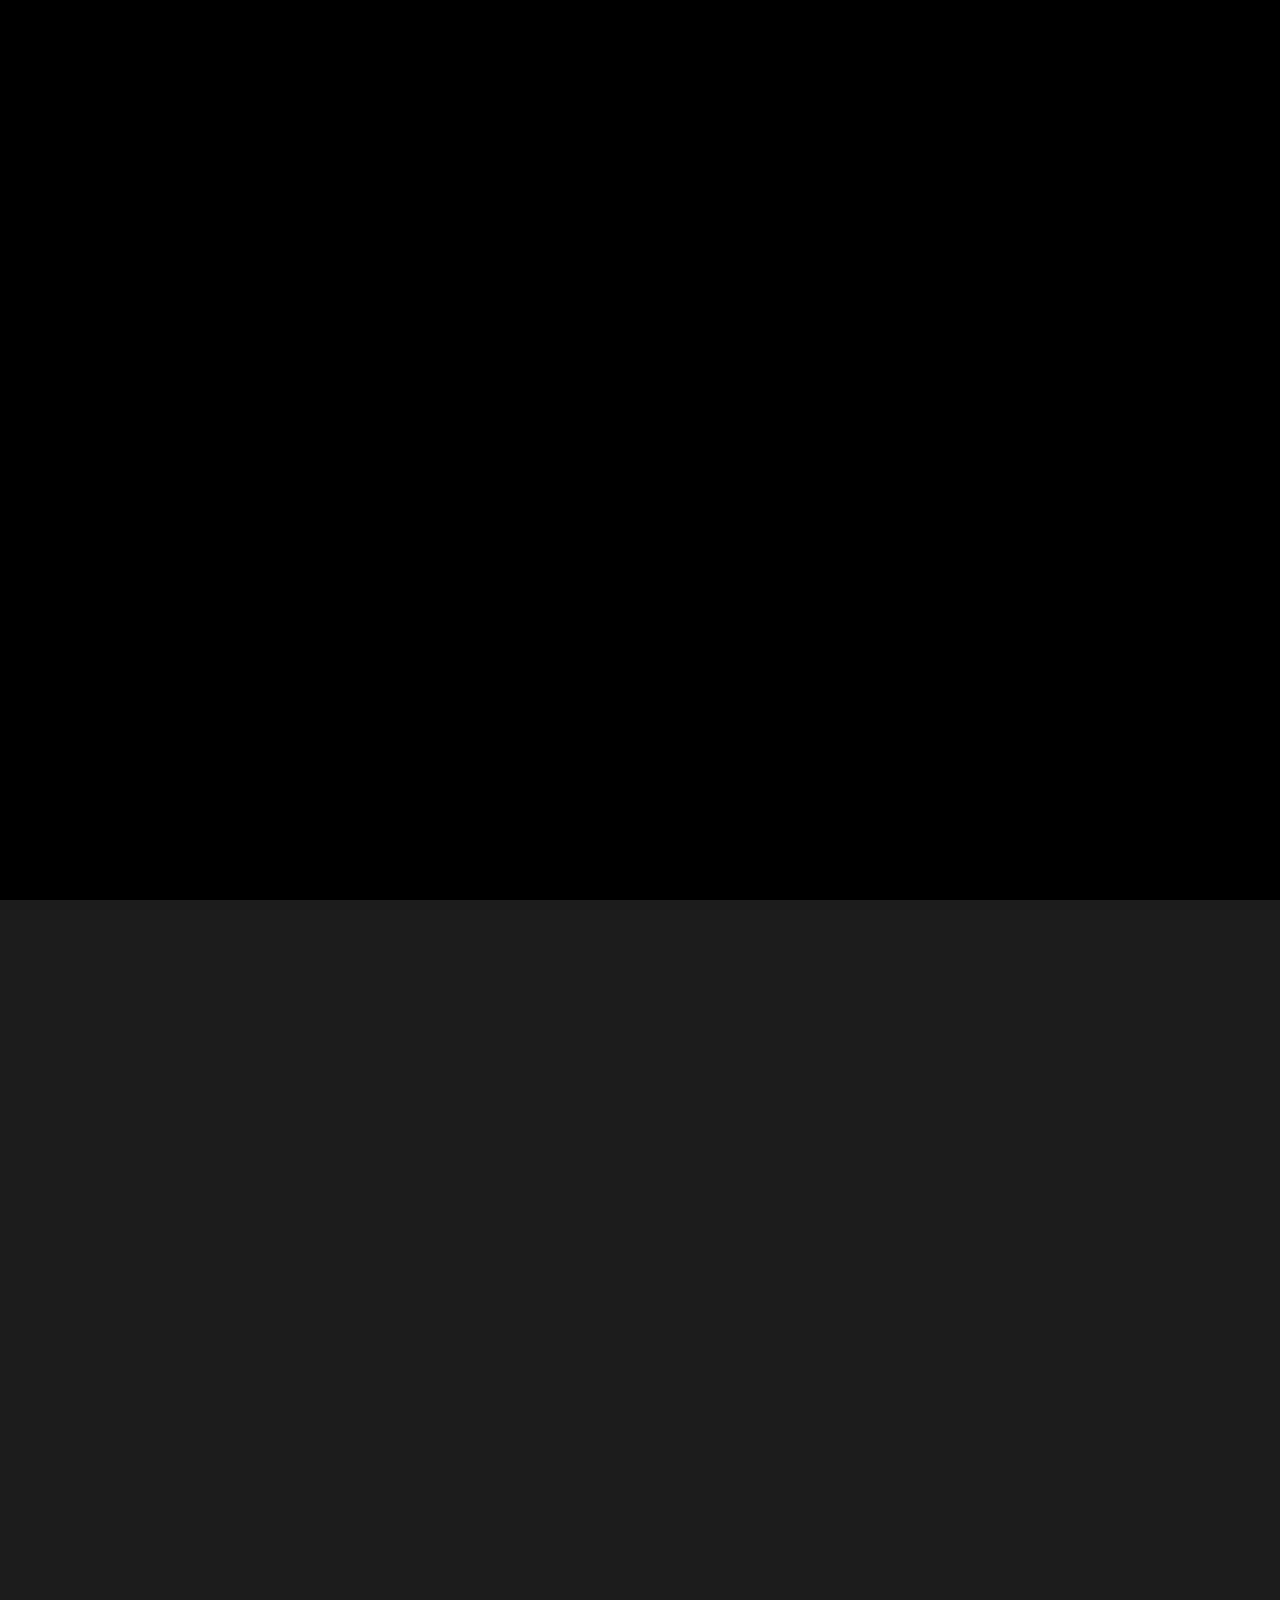
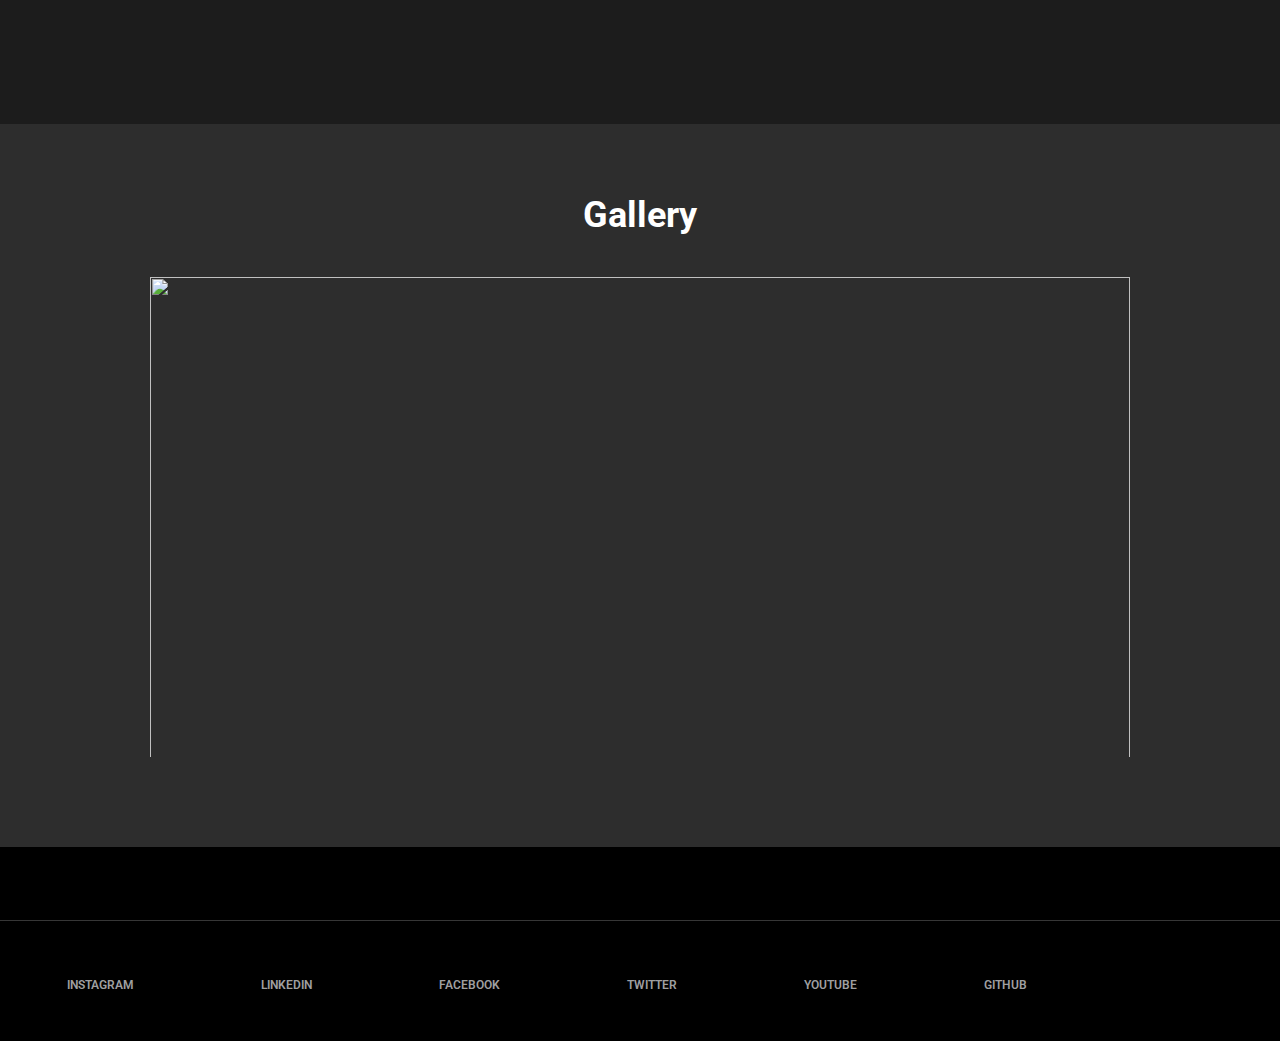
==== index.html @ 941dfd8c "change" ====
<!DOCTYPE html>
<html lang="en">
<head>
	<title>SAMAVESH 2020</title>
	<meta charset="UTF-8">
	<meta name="description" content="TheQuest Gaming Magazine Template">
	<meta name="keywords" content="gaming, html">
	<meta name="viewport" content="width=device-width, initial-scale=1.0">
	
	<!-- Favicon -->
	<link href="img/head1.png" rel="shortcut icon"/>

	<!-- Google font -->
	<link href="https://fonts.googleapis.com/css?family=Roboto:300,300i,400,400i,500,500i,700,700i&display=swap" rel="stylesheet">

	<!-- Stylesheets -->
    <link rel="stylesheet" href="https://stackpath.bootstrapcdn.com/bootstrap/4.4.1/css/bootstrap.min.css" integrity="sha384-Vkoo8x4CGsO3+Hhxv8T/Q5PaXtkKtu6ug5TOeNV6gBiFeWPGFN9MuhOf23Q9Ifjh" crossorigin="anonymous">
	<link rel="stylesheet" href="css/bootstrap.min.css"/>
	<link rel="stylesheet" href="css/font-awesome.min.css"/>
	<link rel="stylesheet" href="css/magnific-popup.css"/>
	<link rel="stylesheet" href="css/owl.carousel.min.css"/>
	<link rel="stylesheet" href="css/animate.css"/>
	<link rel="stylesheet" href="css/slicknav.min.css"/>
    <link rel="stylesheet" href="https://unpkg.com/aos@next/dist/aos.css" />
    

	<!-- Main Stylesheets -->
	<link rel="stylesheet" href="css/style.css"/>


	<!--[if lt IE 9]>
		<script src="https://oss.maxcdn.com/html5shiv/3.7.2/html5shiv.min.js"></script>
		<script src="https://oss.maxcdn.com/respond/1.4.2/respond.min.js"></script>
	<![endif]-->

</head>
<body>
	<!-- Page Preloder -->
	<div id="preloder">
		<div class="loader"></div>
	</div>
      <script src="https://unpkg.com/aos@next/dist/aos.js"></script>
      <script>
        AOS.init();
      </script>

	<!-- Header section 
<div class="header">
    <div class="container-fluid">
        <div class="container">
           <div class="row">
             <div class="col-sm">
                <img src="img/picresize.png" alt="logo">
        </div>
           <div class="col-sm">
                <img src="img/finallogo.png" alt="logSo">
        </div>
             <div class="col-sm">
                <img src="img/robotics.png" alt="samavesh logo">
        </div>
     </div>
   </div>
 </div>
</div>
	Header section end -->

	<!-- Hero section -->
	
	<div class="embed-responsive embed-responsive-16by9">
          <video id="myVideo" class="embed-responsive-item" class="videobg" autoplay controls muted> <source src="video/121.mp4" type="video/mp4"></video> 
    
          <div class="overlay">
              <div class="row">
                  <div class="col-md-4 offset-1">
                 <img src="img/finallogo.png">
                </div>      
                  <div class="col-md-6">
                 <img src="img/robotics.png">
                </div>    
                
              </div>
        </div> 
    </div>
      		
    <!--
    <script type="text/javascript">
                   window.onload=function(){
                   document.getElementById("myVideo").play();
                       }
    </script>-->
                
			
	<!-- Hero section end -->

	<!-- Blog section -->
	<section id="event" class="blog-section spad">
		<div class="container">
					<div class="row">
						<div class="col-md-6" data-aos="fade-up-right" data-aos-offset="300" data-aos-duration="1000" data-aos-easing="ease-in-sine">
							<div class="blog-post">
								<img src="img/maze.jpg" alt="">
								<div class="post-date">Event Date :- April 1,2019</div>
								<h2>LINED IT 5.0</h2>
								<br>
								<p>"It's a dangerous business, Frodo, going out your door.”You have passed through fire and deep water but the journey to Mount Doom is getting no easy.You step onto the road, and if you don't keep your feet on the line, there's no knowing where you might be swept off to. Home is behind, the world ahead, and only these lines to treadthrough shadows to the edge of night. With one moto to survival you shall go ahead:
                                Fear nothing! Have peace until the morning! Heed no nightly noises!</p>
								<button class="button1" style="background-color:#10ddb4"><a href="https://drive.google.com/file/d/1qC4IyP7ueYaCN6gGQp3HOTXerpmpO0JO/view?usp=sharing" style="color:#161616;" target="_blank">Problem Statement</a></button>
                                <button data-toggle="modal" data-target="#exampleModalCenter1" class="button1" style="background-color:#10ddb4">Register</button>
                                
							</div>
						</div>
						<div class="col-md-6" data-aos="fade-up-left" data-aos-offset="300" data-aos-duration="1000" data-aos-easing="ease-in-sine">
							<div class="blog-post">
								<img src="img/devil_test.jpeg" alt="">
								<div class="post-date">Event Date :- April 1,2019</div>
								<h2>Devil's Valley</h2>
								<br>
								<p>Lorem ipsum dolor sit amet, consectetur adipi-scing elit, sed do eiusmod tempor incididunt ut labore et dolore magna aliqua. Quis ipsum susp-endisse ultrices gravida. Risus commodo.</p>
								<button href="" class="button1" style="background-color:#10ddb4">Problem Statement</button>
                                <button data-toggle="modal" data-target="#exampleModalCenter2" class="button1" style="background-color:#10ddb4">Register</button>
							</div>
						</div>

<!-- Modal 1 -->
<div class="modal fade" id="exampleModalCenter1" tabindex="-1" role="dialog" aria-labelledby="exampleModalCenterTitle" aria-hidden="true">
  <div class="modal-dialog modal-dialog-centered" role="document">
    <div class="modal-content">
      <div class="modal-header">
        <h5 class="modal-title" id="exampleModalLongTitle">Maze Mize</h5>
        <button type="button" class="close" data-dismiss="modal" aria-label="Close">
          <span aria-hidden="true">&times;</span>
        </button>
      </div>
      <div class="modal-body">
        ...
      </div>
      <div class="modal-footer">
        <button type="button" class="button1" data-dismiss="modal">Close</button>
        <button type="button" id="submit_btn" class="button1">Submit</button>
      </div>
    </div>
  </div>
</div>
                        


<!-- Modal 2-->
<div class="modal fade" id="exampleModalCenter2" tabindex="-1" role="dialog" aria-labelledby="exampleModalCenterTitle" aria-hidden="true">
  <div class="modal-dialog modal-dialog-centered" role="document">
    <div class="modal-content">
      <div class="modal-header">
        <h5 class="modal-title" id="exampleModalLongTitle">Devil's Valley</h5>
        <button type="button" class="close" data-dismiss="modal" aria-label="Close">
          <span aria-hidden="true">&times;</span>
        </button>
      </div>
      <div class="modal-body">
        ...
      </div>
      <div class="modal-footer">
        <button type="button" class="button1" data-dismiss="modal">Close</button>
        <button type="button" id="submit_btn" class="button1">Submit</button>
      </div>
    </div>
  </div>
</div>
                        
					</div>
				</div>
	</section>
	

	<!-- Video section -->
	<div class="video-section">
		<div class="container">
			<div class="video-logo">
				
				<h2>Gallery</h2>
			
			<!--<iframe width="420" height="345" src="https://www.youtube.com/embed/GJ0dzdGwiwY">
                </iframe>-->
    
    <script src="js/jssor.slider-28.0.0.min.js" type="text/javascript"></script>
    <script type="text/javascript">
        window.jssor_1_slider_init = function() {

            var jssor_1_SlideoTransitions = [
              [{b:500,d:1000,x:0,e:{x:6}}],
              [{b:-1,d:1,x:100,p:{x:{d:1,dO:9}}},{b:0,d:2000,x:0,e:{x:6},p:{x:{dl:0.1}}}],
              [{b:-1,d:1,x:200,p:{x:{d:1,dO:9}}},{b:0,d:2000,x:0,e:{x:6},p:{x:{dl:0.1}}}],
              [{b:-1,d:1,rX:20,rY:90},{b:0,d:4000,rX:0,e:{rX:1}}],
              [{b:-1,d:1,rY:-20},{b:0,d:4000,rY:-90,e:{rY:7}}],
              [{b:-1,d:1,sX:2,sY:2},{b:1000,d:3000,sX:1,sY:1,e:{sX:1,sY:1}}],
              [{b:-1,d:1,sX:2,sY:2},{b:1000,d:5000,sX:1,sY:1,e:{sX:3,sY:3}}],
              [{b:-1,d:1,tZ:300},{b:0,d:2000,o:1},{b:3500,d:3500,tZ:0,e:{tZ:1}}],
              [{b:-1,d:1,x:20,p:{x:{o:33,r:0.5}}},{b:0,d:1000,x:0,o:0.5,e:{x:3,o:1},p:{x:{dl:0.05,o:33},o:{dl:0.02,o:68,rd:2}}},{b:1000,d:1000,o:1,e:{o:1},p:{o:{dl:0.05,o:68,rd:2}}}],
              [{b:-1,d:1,da:[0,700]},{b:0,d:600,da:[700,700],e:{da:1}}],
              [{b:600,d:1000,o:0.4}],
              [{b:-1,d:1,da:[0,400]},{b:200,d:600,da:[400,400],e:{da:1}}],
              [{b:800,d:1000,o:0.4}],
              [{b:-1,d:1,sX:1.1,sY:1.1},{b:0,d:1600,o:1},{b:1600,d:5000,sX:0.9,sY:0.9,e:{sX:1,sY:1}}],
              [{b:0,d:1000,o:1,p:{o:{o:4}}}],
              [{b:1000,d:1000,o:1,p:{o:{o:4}}}]
            ];

            var jssor_1_options = {
              $AutoPlay: 1,
              $CaptionSliderOptions: {
                $Class: $JssorCaptionSlideo$,
                $Transitions: jssor_1_SlideoTransitions
              },
              $ArrowNavigatorOptions: {
                $Class: $JssorArrowNavigator$
              },
              $BulletNavigatorOptions: {
                $Class: $JssorBulletNavigator$,
                $SpacingX: 16,
                $SpacingY: 16
              }
            };

            var jssor_1_slider = new $JssorSlider$("jssor_1", jssor_1_options);

            /*#region responsive code begin*/

            var MAX_WIDTH = 980;

            function ScaleSlider() {
                var containerElement = jssor_1_slider.$Elmt.parentNode;
                var containerWidth = containerElement.clientWidth;

                if (containerWidth) {

                    var expectedWidth = Math.min(MAX_WIDTH || containerWidth, containerWidth);

                    jssor_1_slider.$ScaleWidth(expectedWidth);
                }
                else {
                    window.setTimeout(ScaleSlider, 30);
                }
            }

            ScaleSlider();

            $Jssor$.$AddEvent(window, "load", ScaleSlider);
            $Jssor$.$AddEvent(window, "resize", ScaleSlider);
            $Jssor$.$AddEvent(window, "orientationchange", ScaleSlider);
            /*#endregion responsive code end*/
        };
    </script>
    
    <div id="jssor_1" style="position:relative; margin:0 auto; top:20px; left:0px; bottom: 20px; width:980px; height:500px; overflow:hidden; visibility:hidden;">
        <!-- Loading Screen -->
      
        <div data-u="slides" style="cursor:default; position:relative; top:20px; left:0px; bottom: 20px;  width:980px; height:500px; overflow:hidden;">
            <div >
                <img data-u="image" src="img/linefinal.jpg" />
               
            </div>
            <div>
                <img data-u="image" src="img/printer.jpeg" />
               
            </div>
            <div>
                <img data-u="image" src="img/devilfinal.jpg" />
                
            </div>
            <div >
                <img data-u="image" src="img/samavesh.jpg" />
               
            </div>
            
            <div>
                <img data-u="image" src="img/purple.jpg" />
                
            </div>
    </div>
    <script type="text/javascript">jssor_1_slider_init();
    </script>
			
		</div>
	</div>
 </div>
</div>
	<!-- Video section end -->
    
	<!-- Footer section -->
    
       <div class="footer-section">
        <div class="social-links-warp">
			<div class="container">
              <div class="row">
				<div class="social-links">
					<div class=" col-md-12">
                    <a href="https://www.instagram.com/vssut_robotics/"><i class="fa fa-instagram"></i><span>instagram</span></a>
					<a href="https://www.linkedin.com/in/vssutrobotics/"><i class="fa fa-linkedin"></i><span>linkedin</span></a>
					<a href="https://www.facebook.com/vssutrobotics/"><i class="fa fa-facebook"></i><span>facebook</span></a>
					<a href="https://twitter.com/societyrobotics"><i class="fa fa-twitter"></i><span>twitter</span></a>
					<a href="https://www.youtube.com/channel/UCfrM26pYkyk8JtW-G0mcDNQ"><i class="fa fa-youtube"></i><span>youtube</span></a>
                    <a href="https://github.com/Vssut-Robotics"><i class="fa fa-github"></i><span>github</span></a>
					</div>
				</div>
			</div>
		  </div>
	    </div>
    </div>
      
    <!-- Footer section end -->
															
	<!--====== Javascripts & Jquery ======-->
	<script src="js/jquery-3.2.1.min.js"></script>
	<script src="js/bootstrap.min.js"></script>
	<script src="js/jquery.slicknav.js"></script>
	<script src="js/owl.carousel.min.js"></script>
	<script src="js/circle-progress.min.js"></script>
	<script src="js/jquery.magnific-popup.min.js"></script>
	<script src="js/main.js"></script>
    <script src="js/videoslider.js"></script>
    

	</body>
</html>
---- css/style.css ----
/* ===================================
--------------------------------------
  TheQuest - Gaming Magazine Template
  Version: 1.0
--------------------------------------
======================================*/


/*----------------------------------------*/
/* Template default CSS
/*----------------------------------------*/

html,
body {
	height: 100%;
	font-family: "Roboto", sans-serif;
	-webkit-font-smoothing: antialiased;
	font-smoothing: antialiased;
}

h1,
h2,
h3,
h4,
h5,
h6 {
	margin: 0;
	color: #111111;
	font-weight: 700;
}

h1 {
	font-size: 70px;
}

h2 {
	font-size: 36px;
    color: white;
}

h3 {
	font-size: 30px;
}

h4 {
	font-size: 24px;
}

h5 {
	font-size: 18px;
}

h6 {
	font-size: 16px;
}

p {
	font-size: 16px;
	color: #ffffff;
	line-height: 1.8;
}

img {
	max-width: 100%;
}

input:focus,
select:focus,
button:focus,
textarea:focus {
	outline: none;
}

a:hover,
a:focus {
	text-decoration: none;
	outline: none;
}

ul,
ol {
	padding: 0;
	margin: 0;
}

/*---------------------
Helper CSS
 -----------------------*/

.section-title {
	text-align: center;
}

.section-title h2 {
	font-size: 36px;
}

.set-bg {
	background-repeat: no-repeat;
	background-size: cover;
	background-position: top center;
}

.spad {
	padding-top: 106px;
	padding-bottom: 106px;
}

.text-white h1,
.text-white h2,
.text-white h3,
.text-white h4,
.text-white h5,
.text-white h6,
.text-white p,
.text-white span,
.text-white li,
.text-white a {
	color: #fff;
}

/*---------------------
Commom elements
 -----------------------*/

/* buttons */

.site-btn {
	display: inline-block;
	border: none;
	font-size: 14px;
	font-weight: 600;
	min-width: 164px;
	padding: 21px 47px;
	border-radius: 50px;
	text-transform: uppercase;
	background: #10ddb4;
	color: #161616;
	line-height: 1;
	cursor: pointer;
	text-align: center;
}

.site-btn:hover {
	border: 2px solid #fff; 
}

.site-btn.sb-color {
	background: #ff1f56;
	color: #fff;
}

.site-btn.sb-color:hover {
	color: #fff;
}

button.button1{
   color: #161616;
    background: #10ddb4;
    padding: 7px 22px;
    border-radius: 50px;
    border: 2px solid #161616;
    transition: all ease-in-out 0.3s;
    font-weight: 600;
    margin-left: 8px;
    margin-top: 2px;
    line-height: 1;
    font-size: 13px;
}

button.button1:hover {
	border: 2px solid #fff;   
}

/* Preloder */

#preloder {
	position: fixed;
	width: 100%;
	height: 100%;
	top: 0;
	left: 0;
	z-index: 999999;
	background: #000;
}

.loader {
	width: 40px;
	height: 40px;
	position: absolute;
	top: 50%;
	left: 50%;
	margin-top: -13px;
	margin-left: -13px;
	border-radius: 60px;
	animation: loader 0.8s linear infinite;
	-webkit-animation: loader 0.8s linear infinite;
}

@keyframes loader {
	0% {
		-webkit-transform: rotate(0deg);
		transform: rotate(0deg);
		border: 4px solid #f44336;
		border-left-color: transparent;
	}
	50% {
		-webkit-transform: rotate(180deg);
		transform: rotate(180deg);
		border: 4px solid #673ab7;
		border-left-color: transparent;
	}
	100% {
		-webkit-transform: rotate(360deg);
		transform: rotate(360deg);
		border: 4px solid #f44336;
		border-left-color: transparent;
	}
}

@-webkit-keyframes loader {
	0% {
		-webkit-transform: rotate(0deg);
		border: 4px solid #f44336;
		border-left-color: transparent;
	}
	50% {
		-webkit-transform: rotate(180deg);
		border: 4px solid #673ab7;
		border-left-color: transparent;
	}
	100% {
		-webkit-transform: rotate(360deg);
		border: 4px solid #f44336;
		border-left-color: transparent;
	}
}

/*------------------
Header section
 ---------------------*/
.header{
    background-color: #10ddb4;
}



/*------------------
   Hero-section
 ---------------------*/

.hero-item {
	height: 804px;
	display: -webkit-box;
	display: -ms-flexbox;
	display: flex;
	-webkit-box-align: center;
	-ms-flex-align: center;
	align-items: center;
	-webkit-box-pack: center;
	-ms-flex-pack: center;
	justify-content: center;
	text-align: center;
	position: relative;
	padding-top: 140px;
}

.hero-item:after {
	position: absolute;
	content: "";
	width: 100%;
	height: 100%;
	left: 0;
	top: 0;
	background: #0d0d11;
	opacity: 0.74;
	z-index: 1;
}

.hero-item .container {
	position: relative;
	z-index: 9;
}

.hero-item h2 {
	font-size: 96px;
	font-weight: 700;
	color: #fff;
	margin-bottom: 15px;
}

.hero-item p {
	font-size: 20px;
	margin-bottom: 35px;
}

.hero-item .site-btn,
.hero-item p,
.hero-item h2 {
	position: relative;
	top: 50px;
	opacity: 0;
}

.hero-slider .owl-item.active .hero-item h2,
.hero-slider .owl-item.active .hero-item p,
.hero-slider .owl-item.active .hero-item .site-btn {
	top: 0;
	opacity: 1;
}

.hero-slider .owl-item.active .hero-item h2 {
	-webkit-transition: all 0.5s ease 0.4s;
	transition: all 0.5s ease 0.4s;
}

.hero-slider .owl-item.active .hero-item p {
	-webkit-transition: all 0.5s ease 0.6s;
	transition: all 0.5s ease 0.6s;
}

.hero-slider .owl-item.active .hero-item .site-btn {
	-webkit-transition: all 0.5s ease 0.8s;
	transition: all 0.5s ease 0.8s;
}

.slider-progress-bar {
	position: absolute;
	width: 100%;
	bottom: 0;
	left: 0;
}

.slider-progress-bar .progress {
	height: 4px;
	background: #10ddb4;
	-webkit-animation: sliderProgressBar ease;
	animation: sliderProgressBar ease;
}

.my-slider:hover .slider-progress-bar .progress {
	-webkit-animation-play-state: paused;
	animation-play-state: paused;
}

@-webkit-keyframes sliderProgressBar {
	0% {
		width: 0%;
	}
	100% {
		width: 100%;
	}
}

@keyframes sliderProgressBar {
	0% {
		width: 0%;
	}
	100% {
		width: 100%;
	}
}

/*------------------
   Blog-section
 ---------------------*/

.blog-section {
	background: #1c1c1c;
}

.blog-section .blog-posts {
	margin-bottom: -70px;
}

.blog-post {
	margin-bottom: 70px;
}

.blog-post img {
	margin-bottom: 34px;
	min-width: 100%;
}

.blog-post .post-date {
	display: inline-block;
	font-size: 14px;
	font-weight: 700;
	padding: 3px 16px;
	margin-bottom: 25px;
	background: #10ddb4;
}

.blog-post h3 {
	color: #fff;
	margin-bottom: 10px;
}

.blog-post h4 {
	color: #fff;
	margin-bottom: 10px;
}

.blog-post .post-metas {
	margin-bottom: 30px;
}

.blog-post .post-metas .post-meta {
	position: relative;
	display: inline-block;
	color: #8c8c8c;
	font-size: 14px;
	padding-right: 15px;
	margin-right: 14px;
	margin-bottom: 5px;
}

.blog-post .post-metas .post-meta:after {
	position: absolute;
	content: "|";
	right: 0;
	top: 0;
	color: #8c8c8c;
	font-size: 14px;
}

.blog-post .post-metas .post-meta:last-child {
	margin-right: 0;
	padding-right: 0;
}

.blog-post .post-metas .post-meta:last-child:after {
	display: none;
}

.blog-post .post-metas a {
	color: #ffea00;
}

.blog-post .read-more {
	font-size: 14px;
	font-weight: 700;
	color: #10ddb4;
}

.blog-post.featured-post,
.blog-post.review-post,
.blog-post.single-post {
	margin-bottom: 80px;
}

.blog-post.featured-post p,
.blog-post.review-post p,
.blog-post.single-post p {
	margin-bottom: 40px;
}

.blog-post.featured-post .post-metas a,
.blog-post.review-post .post-metas a,
.blog-post.single-post .post-metas a {
	color: #10ddb4;
}

.blog-post.review-post .post-metas {
	margin-bottom: 5px;
}

.blog-post.review-post .rating {
	font-size: 17px;
	color: #ffd200;
	margin-bottom: 30px;
}

.blog-post.review-post .rating i {
	display: inline-block;
	margin-right: 4px;
}

.sb-widget {
	margin-bottom: 75px;
}

.sb-widget:last-child {
	margin-bottom: 0;
}

.sb-widget .sb-title {
	font-size: 18px;
	font-weight: 700;
	color: #fff;
	margin-bottom: 60px;
}

.sb-widget .sb-search input {
	width: 100%;
	height: 53px;
	font-size: 14px;
	font-style: italic;
	padding: 0 32px;
	border: none;
	border-bottom: 3px solid #10ddb4;
}

.sb-cata-list {
	list-style: none;
}

.sb-cata-list li {
	display: block;
	overflow: hidden;
	margin-bottom: 13px;
}

.sb-cata-list li a {
	display: block;
	color: #8c8c8c;
	font-size: 16px;
}

.sb-cata-list li span {
	float: right;
	display: inline-block;
	min-width: 25px;
	height: 25px;
	font-size: 11px;
	color: #1c1c1c;
	border-radius: 35px;
	background: #fff;
	text-align: center;
	padding: 5px 5px 0;
}

.sb-cata-list li:nth-child(1) span {
	background: #10ddb4;
}

.sb-cata-list li:nth-child(2) span {
	background: #ff1980;
}

.sb-cata-list li:nth-child(3) span {
	background: #ffe119;
}

.sb-cata-list li:nth-child(4) span {
	background: #5da9e4;
}

.sb-cata-list li:nth-child(5) span {
	background: #bd9bd2;
}

.sb-cata-list li:nth-child(6) span {
	background: #f89843;
}

.sb-cata-list li:last-child a {
	margin-bottom: 0;
}

.latest-news-widget .ln-item {
	margin-bottom: 29px;
	position: relative;
}

.latest-news-widget .ln-item:last-child {
	margin-bottom: 0;
}

.latest-news-widget .ln-item img {
	width: 85px;
	height: 85px;
	float: left;
	margin-right: 27px;
}

.latest-news-widget .ln-text {
	overflow: hidden;
}

.latest-news-widget .ln-text .ln-date {
	display: inline-block;
	font-size: 14px;
	font-weight: 700;
	padding: 1px 5px;
	margin-bottom: 10px;
	background: #10ddb4;
}

.latest-news-widget .ln-text h6 {
	font-size: 14px;
	font-weight: 500;
	color: #fff;
	margin-bottom: 5px;
}

.latest-news-widget .ln-text .ln-metas .ln-meta {
	position: relative;
	display: inline-block;
	color: #8c8c8c;
	font-size: 12px;
	padding-right: 13px;
	margin-right: 10px;
	margin-bottom: 5px;
}

.latest-news-widget .ln-text .ln-metas .ln-meta:after {
	position: absolute;
	content: "|";
	right: 0;
	top: 0;
	color: #8c8c8c;
	font-size: 14px;
}

.latest-news-widget .ln-text .ln-metas .ln-meta:last-child {
	margin-right: 0;
	padding-right: 0;
}

.latest-news-widget .ln-text .ln-metas .ln-meta:last-child:after {
	display: none;
}

.latest-news-widget .ln-text .ln-metas a {
	color: #ffea00;
}

.latest-news-widget.top-five .ln-index {
	position: absolute;
	left: 19px;
	top: -25px;
	width: 45px;
	height: 45px;
	font-size: 18px;
	font-weight: 700;
	color: #fff;
	background: #10ddb4;
	border-radius: 50%;
	display: -webkit-box;
	display: -ms-flexbox;
	display: flex;
	-webkit-box-align: center;
	-ms-flex-align: center;
	align-items: center;
	-webkit-box-pack: center;
	-ms-flex-pack: center;
	justify-content: center;
}

.latest-news-widget.top-five .ln-item {
	margin-bottom: 59px;
}

.latest-news-widget.top-five .ln-item:nth-child(1) .ln-index {
	background: #ff5581;
}

.latest-news-widget.top-five .ln-item:nth-child(2) .ln-index {
	background: #10ddb4;
}

.latest-news-widget.top-five .ln-item:nth-child(3) .ln-index {
	background: #5da9e4;
}

.latest-news-widget.top-five .ln-item:nth-child(4) .ln-index {
	background: #ffe119;
}

.latest-news-widget.top-five .ln-item:nth-child(5) .ln-index {
	background: #bd9bd2;
}

.latest-news-widget.top-five .ln-item:last-child {
	margin-bottom: 0;
}

.latest-comments-widget .lc-item {
	margin-bottom: 23px;
}

.latest-comments-widget .lc-item:last-child {
	margin-bottom: 0;
}

.latest-comments-widget .lc-item img {
	float: left;
	width: 55px;
	height: 55px;
	border-radius: 50%;
	margin-right: 24px;
}

.latest-comments-widget .lc-text {
	overflow: hidden;
}

.latest-comments-widget .lc-text h6 {
	color: #fff;
	font-size: 16px;
	font-weight: 500;
	margin-bottom: 8px;
}

.latest-comments-widget .lc-text span {
	color: #8c8c8c;
	font-size: 14px;
	font-weight: 400;
	display: inline-block;
	padding: 0 5px;
}

.latest-comments-widget .lc-text a {
	color: #10ddb4;
	font-size: 14px;
	font-weight: 400;
}

.latest-comments-widget .lc-date {
	color: #a5a4a4;
	font-weight: 700;
	font-size: 12px;
}

/* ------------------
Blog list section
 ---------------------*/

.blog-list-section {
	background: #222222;
}

.small-blog-list .sb-item {
	margin-bottom: 43px;
	position: relative;
}

.small-blog-list .sb-item:last-child {
	margin-bottom: 0;
}

.small-blog-list .sb-item img {
	width: 166px;
	float: left;
	margin-right: 27px;
}

.small-blog-list .sb-text {
	overflow: hidden;
}

.small-blog-list .sb-text .sb-date {
	display: inline-block;
	font-size: 14px;
	font-weight: 700;
	padding: 1px 10px;
	margin-bottom: 10px;
	background: #10ddb4;
}

.small-blog-list .sb-text h6 {
	font-size: 18px;
	font-weight: 500;
	color: #fff;
	margin-bottom: 5px;
}

.small-blog-list .sb-text .sb-metas {
	margin-bottom: 10px;
}

.small-blog-list .sb-text .sb-metas .sb-meta {
	position: relative;
	display: inline-block;
	color: #8c8c8c;
	font-size: 12px;
	padding-right: 13px;
	margin-right: 10px;
	margin-bottom: 5px;
}

.small-blog-list .sb-text .sb-metas .sb-meta:after {
	position: absolute;
	content: "|";
	right: 0;
	top: 0;
	color: #8c8c8c;
	font-size: 14px;
}

.small-blog-list .sb-text .sb-metas .sb-meta:last-child {
	margin-right: 0;
	padding-right: 0;
}

.small-blog-list .sb-text .sb-metas .sb-meta:last-child:after {
	display: none;
}

.small-blog-list .sb-text .sb-metas a {
	color: #ffea00;
}

.small-blog-list .sb-text p {
	margin-bottom: 0;
}

/* ----------------
Video section
 ---------------------*/

.video-section {
	padding: 70px 0;
	background: #2d2d2d;
	text-align: center;
}

.video-logo {
	margin-bottom: 40px;
}

.video-logo p {
	padding-top: 10px;
	margin-bottom: 0;
}

.video-popup-warp {
	position: relative;
}

.video-popup-warp .video-play {
	display: block;
	position: absolute;
	width: 100px;
	height: 56px;
	padding-top: 9px;
	border-radius: 50px;
	top: calc(50% - 28px);
	left: calc(50% - 50px);
	font-size: 26px;
	color: #fff;
	background: #ff2260;
}

/* ----------------
Footer section
 ---------------------*/

.footer-section {
	background: #000000;
	padding-top: 73px;
}

.footer-widget {
	margin-bottom: 40px;
}

.footer-widget .fw-title {
	font-size: 18px;
	font-weight: 700;
	color: #fff;
	padding-top: 42px;
	margin-bottom: 44px;
}

.footer-widget .about-widget img {
	margin-bottom: 40px;
}

.footer-widget ul {
	list-style: none;
}

.footer-widget ul li {
	display: block;
}

.footer-widget ul li a {
	display: inline-block;
	color: #8c8c8c;
	font-size: 16px;
	margin-bottom: 10px;
}

.footer-widget.fw-latest-post .fw-title {
	margin-bottom: 25px;
}

.copyright {
	color: #8c8c8c;
	font-size: 16px;
	padding: 35px 0 30px;
}

.copyright a {
	color: #8c8c8c;
}

.copyright a:hover {
	color: #10ddb4;
}

.copyright i {
	color: #a51111;
}

.social-links-warp {
	border-top: 1px solid #363636;
	padding: 45px 0;
}

.social-links a {
	margin-right: 104px;
	display: inline-block;
}

.social-links a:last-child {
	margin-right: 0;
}

.social-links a i {
	font-size: 30px;
	color: #d7d7d7;
	float: left;
	margin-right: 19px;
	overflow: hidden;
	-webkit-transition: all 0.3s;
	transition: all 0.3s;
}

.social-links a span {
	display: inline-block;
	font-size: 12px;
	font-weight: 600;
	text-transform: uppercase;
	color: #9f9fa0;
	padding-top: 10px;
	-webkit-transition: all 0.3s;
	transition: all 0.3s;
}

.social-links a:hover i {
	color: #10ddb4;
}

/* ----------------
Other pages
 ---------------------*/

.page-top-section {
	height: 423px;
	position: relative;
	padding-top: 210px;
	text-align: center;
}

.page-top-section:after {
	position: absolute;
	content: "";
	width: 100%;
	height: 100%;
	left: 0;
	top: 0;
	background: #0d0d11;
	opacity: 0.74;
	z-index: 1;
}

.page-top-section .container {
	position: relative;
	z-index: 99;
}

.page-top-section h2 {
	position: relative;
	font-size: 72px;
	color: #fff;
	padding-bottom: 10px;
}

.page-top-section h2:after {
	position: absolute;
	content: "";
	width: 70px;
	height: 4px;
	bottom: 0;
	left: calc(50% - 35px);
	background: #10ddb4;
}

.site-pagination a {
	display: inline-block;
	font-size: 14px;
	color: #fff;
	font-weight: 500;
}

.site-pagination a.sp-next,
.site-pagination a.sp-prev {
	color: #8c8c8c;
	margin-right: 10px;
}

.site-pagination a.sp-next {
	margin-right: 0;
	margin-left: 10px;
}

.site-pagination a.active {
	color: #10ddb4;
}

/* ----------------
Single Post page
 ---------------------*/

.blog-post.single-post {
	margin-bottom: 0;
}

.blog-post.single-post p {
	margin-bottom: 30px;
}

.comments {
	padding-top: 50px;
}

.comments h5 {
	color: #fff;
	margin-bottom: 45px;
}

.comments-list {
	list-style: none;
	padding-top: 25px;
	padding-bottom: 25px;
}

.comments-list li {
	margin-bottom: 40px;
}

.comments-list img {
	float: left;
	margin-right: 28px;
	width: 55px;
	height: 55px;
	border-radius: 50%;
	min-width: auto;
}

.comments-list .comment-text {
	overflow: hidden;
}

.comments-list .comment-text h6 {
	color: #fff;
	font-weight: 500;
	margin-bottom: 5px;
}

.comments-list .comment-text .reply {
	padding-left: 7px;
	font-size: 14px;
	color: #10ddb4;
}

.comments-list .comment-text .comment-date {
	font-size: 12px;
	font-weight: 700;
	color: #a5a4a4;
	margin-bottom: 15px;
}

.comments-list .comment-text p {
	margin-bottom: 0;
}

.comment-form input,
.comment-form textarea {
	width: 100%;
	height: 53px;
	padding: 0 34px;
	margin-bottom: 34px;
	font-size: 14px;
	font-style: italic;
	color: #242424;
	border: none;
	border-bottom: 3px solid transparent;
}

.comment-form input:focus,
.comment-form textarea:focus {
	border-bottom-color: #10ddb4;
}

.comment-form textarea {
	height: 240px;
	resize: none;
	padding: 20px 34px 15px;
	margin-bottom: 31px;
}

/* ----------------
Responsive
 ---------------------*/

.characters-section {
	padding: 144px 0 118px;
	overflow: hidden;
	position: relative;
}

.character-info img {
	margin-bottom: 3px;
}

.character-info h2 {
	font-size: 48px;
	color: #fff;
	margin-bottom: 15px;
}

.character-info h5 {
	color: #fff;
	margin-bottom: 9px;
}

.character-info p {
	padding-top: 30px;
	margin-bottom: 40px;
}

.circle-progress {
	text-align: center;
	display: block;
	position: relative;
	margin-bottom: 5px;
}

.circle-progress canvas {
	-webkit-transform: rotate(90deg);
	transform: rotate(90deg);
}

.circle-progress .progress-value {
	position: absolute;
	width: 100%;
	top: 50%;
	margin-top: -12px;
}

.cp-item {
	display: inline-block;
	text-align: center;
	margin-right: 50px;
	margin-left: 10px;
	margin-bottom: 40px;
}

.cp-item h3 {
	font-size: 14px;
	font-weight: 400;
	color: #10ddb4;
}

.cp-item h4 {
	font-size: 14px;
	font-weight: 400;
	color: #8c8c8c;
}

.character-img {
	position: absolute;
}

.character-one {
	background: #1c1c1c;
}

.character-one .character-img {
	bottom: -180px;
	right: 0;
	width: 42%;
	text-align: right;
}

.character-two {
	background: #2d2d2d;
}

.character-two .character-img {
	bottom: -285px;
	left: 0;
	width: 68%;
}

.character-three {
	background: #000;
	background: #1c1c1c;
}

.character-three .character-img {
	bottom: 0;
	right: 0;
	width: 50%;
	text-align: right;
}

.character-four {
	background: #2d2d2d;
}

.character-four .character-img {
	bottom: -145px;
	left: 0;
	width: 50%;
}

.banner-section {
	padding: 90px 0 80px;
}

.banner-text {
	max-width: 550px;
	text-align: center;
}

.banner-text .banner-logo {
	margin-bottom: 38px;
}

.banner-text .banner-logo h6 {
	margin-bottom: 25px;
}

.banner-text p {
	margin-bottom: 45px;
}

/* ------------
Game Page
 ---------------*/

.game-section {
	background: #1c1c1c;
	padding: 118px 0 60px;
	overflow: hidden;
}

.game-title {
	margin-bottom: 75px;
}

.game-title h2 {
	font-size: 48px;
	color: #fff;
	padding-top: 5px;
}

.about-game .rating {
	font-size: 17px;
	color: #ffd200;
	margin-bottom: 30px;
	padding-top: 5px;
}

.about-game .rating i {
	display: inline-block;
	margin-right: 4px;
}

.about-game p {
	margin-bottom: 70px;
}

.about-game-img {
	text-align: center;
	width: 570px;
	position: relative;
	top: -30px;
}

.characters-boxes-section {
	background: #000000;
	padding: 113px 0 90px;
}

.characters-box {
	margin-bottom: 30px;
}

.characters-box img {
	margin-bottom: 35px;
	min-width: 100%;
}

.characters-box h4 {
	color: #fff;
	margin-bottom: 20px;
}

.characters-box p {
	margin-bottom: 25px;
}

.characters-box .rm {
	color: #10ddb4;
	font-size: 16px;
	font-weight: 700;
	font-style: italic;
}

.work-steps-section {
	background: #1c1c1c;
	padding: 118px 0 120px;
	overflow: hidden;
}

.work-steps {
	position: relative;
}

.work-steps:after {
	position: absolute;
	content: "";
	max-width: 1127px;
	width: 100%;
	height: 152px;
	left: 25px;
	top: 25px;
	background-image: url("../img/work-line.png");
	background-repeat: no-repeat;
	background-size: contain;
}

.work-step-box {
	text-align: center;
	padding-top: 40px;
	position: relative;
	z-index: 2;
}

.work-step-box .ws-icon {
	width: 147px;
	height: 147px;
	margin: 0 auto 60px;
	display: -webkit-box;
	display: -ms-flexbox;
	display: flex;
	-webkit-box-align: center;
	-ms-flex-align: center;
	align-items: center;
	-webkit-box-pack: center;
	-ms-flex-pack: center;
	justify-content: center;
	background: #000;
	border: 2px solid #10ddb4;
	border-radius: 50%;
}

.work-step-box h4 {
	color: #fff;
	margin-bottom: 25px;
}

.work-step-box p {
	margin-bottom: 35px;
}

.work-step-box ul {
	list-style: none;
}

.work-step-box ul li {
	font-size: 16px;
	color: rgba(140, 140, 140, 0.5);
	margin-bottom: 15px;
}

.work-step-box ul li img {
	margin-right: 12px;
}

.testimonials-section {
	padding: 125px 0;
	background: #222222;
	overflow: hidden;
}

.testimonial-slider {
	margin: 0 -39px;
	width: auto;
}

.testimonial-slider .owl-dots {
	position: absolute;
	right: 35px;
	bottom: 20px;
}

.testimonial-slider .owl-dots .owl-dot {
	width: 9px;
	height: 9px;
	background: #7a7e7d;
	border-radius: 50%;
	display: -webkit-inline-box;
	display: -ms-inline-flexbox;
	display: inline-flex;
	margin-right: 11px;
}

.testimonial-slider .owl-dots .owl-dot:last-child {
	margin-right: 0;
}

.testimonial-slider .owl-dots .owl-dot.active {
	background: #10ddb4;
}

.owl-item.active .testimonial-info {
	opacity: 1;
	padding-left: 39px;
	-webkit-transition: all 0.4s ease 0.6s;
	transition: all 0.4s ease 0.6s;
}

.testimonial-text {
	background: #fff;
	padding: 48px 115px 55px 78px;
	margin-bottom: 41px;
	position: relative;
}

.testimonial-text:after {
	position: absolute;
	content: "";
	left: 46px;
	bottom: -2px;
	width: 50px;
	height: 45px;
	background: #fff;
	-webkit-transform: rotate(50deg) skew(10deg);
	transform: rotate(50deg) skew(10deg);
}

.testimonial-text .test-date {
	display: inline-block;
	width: 143px;
	height: 37px;
	padding-top: 8px;
	margin-bottom: 45px;
	margin-left: -10px;
	text-align: center;
	font-size: 14px;
	font-weight: 700;
	border-radius: 50px;
	background: #10ddb4;
}

.testimonial-text h4 {
	margin-bottom: 20px;
}

.testimonial-text p {
	margin-bottom: 0;
}

.testimonial-info {
	padding-left: 59px;
	opacity: 0;
	-webkit-transition: all 0.4s;
	transition: all 0.4s;
}

.testimonial-info img {
	float: left;
	width: 68px !important;
	height: 68px;
	margin-right: 17px;
	border: 2px solid #10ddb4;
	border-radius: 50%;
}

.testimonial-info .ti-text {
	padding-top: 20px;
}

.testimonial-info h5 {
	color: #10ddb4;
	font-style: italic;
	line-height: 1;
}

/* ----------------
Responsive
 ---------------------*/

@media (min-width: 1200px) {
	.container {
		max-width: 1176px;
	}
}

@media only screen and (min-width: 1200px) and (max-width: 1360px) {
	.main-menu li a {
		margin-right: 30px;
	}
	.header-add {
		width: 35%;
	}
	.character-two .character-img {
		bottom: -100px;
	}
	.character-three .character-img {
		width: 40%;
	}
	.character-one .character-img,
	.character-four .character-img {
		bottom: 0;
	}
}

/* Medium screen : 992px. */

@media only screen and (min-width: 992px) and (max-width: 1199px) {
	.main-menu {
		padding-left: 15px;
	}
	.main-menu li a {
		margin-right: 15px;
	}
	.header-add {
		width: 35%;
	}
	.social-links a {
		margin-right: 60px;
	}
	.character-one .character-img,
	.character-two .character-img,
	.character-four .character-img {
		bottom: 0;
	}
	.character-three .character-img {
		width: 44%;
	}
}

/* Tablet :768px. */

@media only screen and (min-width: 768px) and (max-width: 991px) {
	.site-logo {
		padding: 21px 30px 20px;
	}
	.main-menu {
		padding-left: 15px;
	}
	.main-menu li a {
		margin-right: 15px;
	}
	.header-add {
		display: none;
	}
	.hero-item h2 {
		font-size: 70px;
	}
	.blog-section .blog-posts {
		margin-bottom: 0;
	}
	.small-blog-list,
	.site-pagination {
		margin-bottom: 70px;
	}
	.sb-cata-list {
		width: 360px;
	}
	.social-links a {
		margin-right: 12px;
	}
	.about-game-img {
		width: auto;
		top: 0;
		padding-top: 50px;
	}
	.work-steps:after {
		left: 0px;
		top: 55px;
	}
	.work-step-box h4 {
		font-size: 18px;
	}
	.characters-section {
		padding-bottom: 0;
	}
	.character-one .character-img,
	.character-two .character-img,
	.character-three .character-img,
	.character-four .character-img {
		position: relative;
		left: 0;
		right: 0;
		bottom: 0;
		top: 0;
		width: 100%;
		padding-top: 70px;
	}
	.blog-post.single-post {
		margin-bottom: 70px;
	}
}

/* Large Mobile :480px. */

@media only screen and (max-width: 767px) {
	.site-logo {
		padding: 20px 15px;
	}
	.main-menu,
	.header-add {
		display: none;
	}
	.header-section {
		background: #222222;
	}
	.slicknav_menu {
		display: block;
		background: transparent;
		padding: 0;
		margin-top: -43px;
	}
	.slicknav_nav {
		background: #353535;
	}
	.slicknav_nav ul {
		margin: 0;
	}
	.slicknav_nav .slicknav_row,
	.slicknav_nav a {
		padding: 10px 20px;
		margin: 0;
	}
	.slicknav_nav a:hover {
		border-radius: 0;
	}
	.slicknav_nav .slicknav_row:hover {
		border-radius: 0;
	}
	.slicknav_btn {
		margin: 0 0 10px 0;
		position: relative;
		top: -31px;
		right: 15px;
		background: #353535;
	}
	.hero-item h2 {
		font-size: 70px;
	}
	.blog-section .blog-posts {
		margin-bottom: 0;
	}
	.small-blog-list,
	.site-pagination {
		margin-bottom: 70px;
	}
	.copyright {
		text-align: center;
	}
	.social-links {
		text-align: center;
	}
	.social-links a {
		margin-right: 20px;
	}
	.social-links a i {
		margin-right: 0;
	}
	.social-links a span {
		display: none;
	}
	.page-top-section h2 {
		font-size: 55px;
	}
	.about-game-img {
		width: auto;
		top: 0;
		padding-top: 50px;
	}
	.work-steps:after {
		display: none;
	}
	.testimonial-slider {
		margin: 0;
	}
	.testimonial-text {
		padding: 48px 40px 55px;
	}
	.characters-section {
		padding-bottom: 0;
	}
	.character-one .character-img,
	.character-two .character-img,
	.character-three .character-img,
	.character-four .character-img {
		position: relative;
		left: 0;
		right: 0;
		bottom: 0;
		top: 0;
		width: 100%;
		padding-top: 70px;
	}
	.blog-post.single-post {
		margin-bottom: 70px;
	}
}

/* Small Mobile :320px. */

@media only screen and (max-width: 479px) {
	.hero-item h2 {
		font-size: 50px;
	}
	.small-blog-list .sb-item img,
	.comments-list img {
		float: none;
		margin-bottom: 15px;
	}
	.page-top-section h2 {
		font-size: 45px;
	}
	.testimonial-slider .owl-dots {
		position: relative;
		bottom: 0;
		right: 0;
		padding-left: 46px;
	}
	.game-title h2 {
		font-size: 36px;
	}
    
}



.videobg {
  height: auto;
  width: 100%;
  z-index: 99999;
}


.overlay{
  background: rgba(0,0,0,0);
  position: absolute;
  top: 0; right: 0; bottom: 0; left: 0;
  display: flex;
  align-items: center;
  justify-content: center;
  z-index: 1;
}
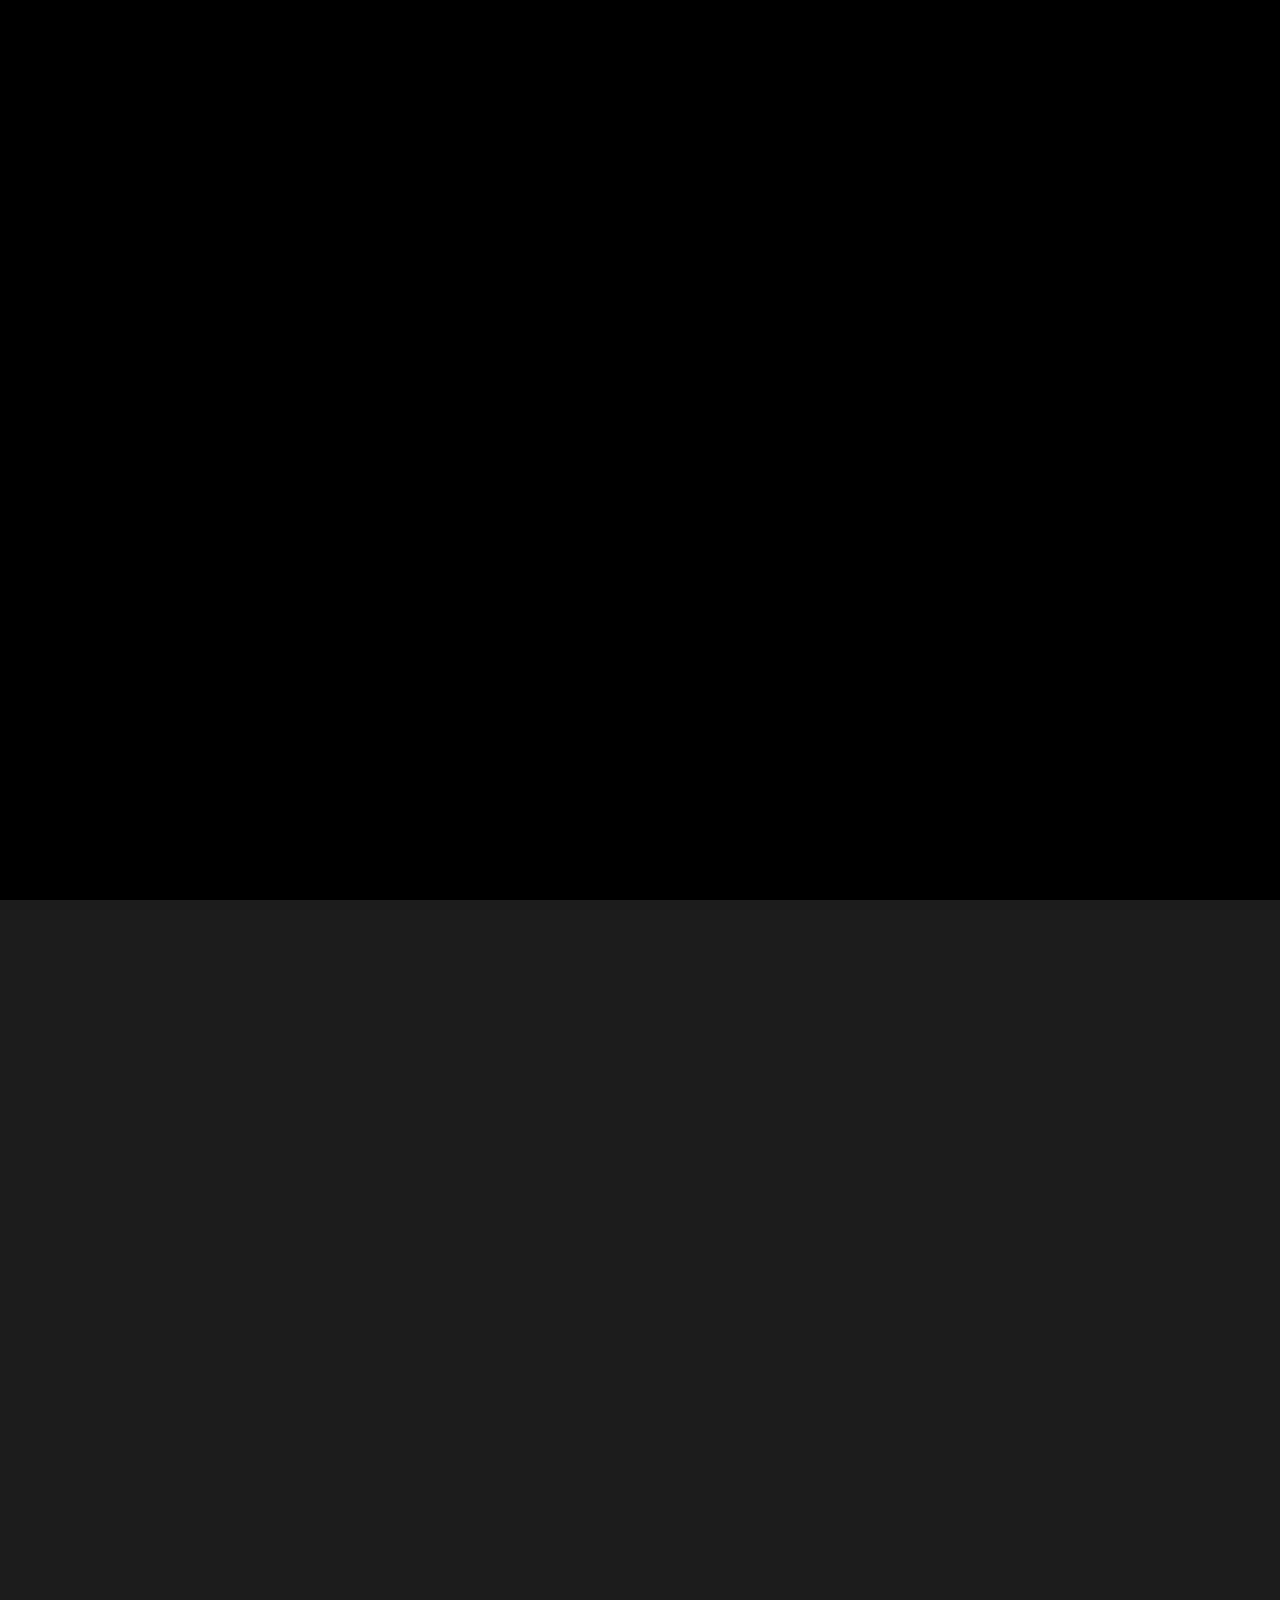
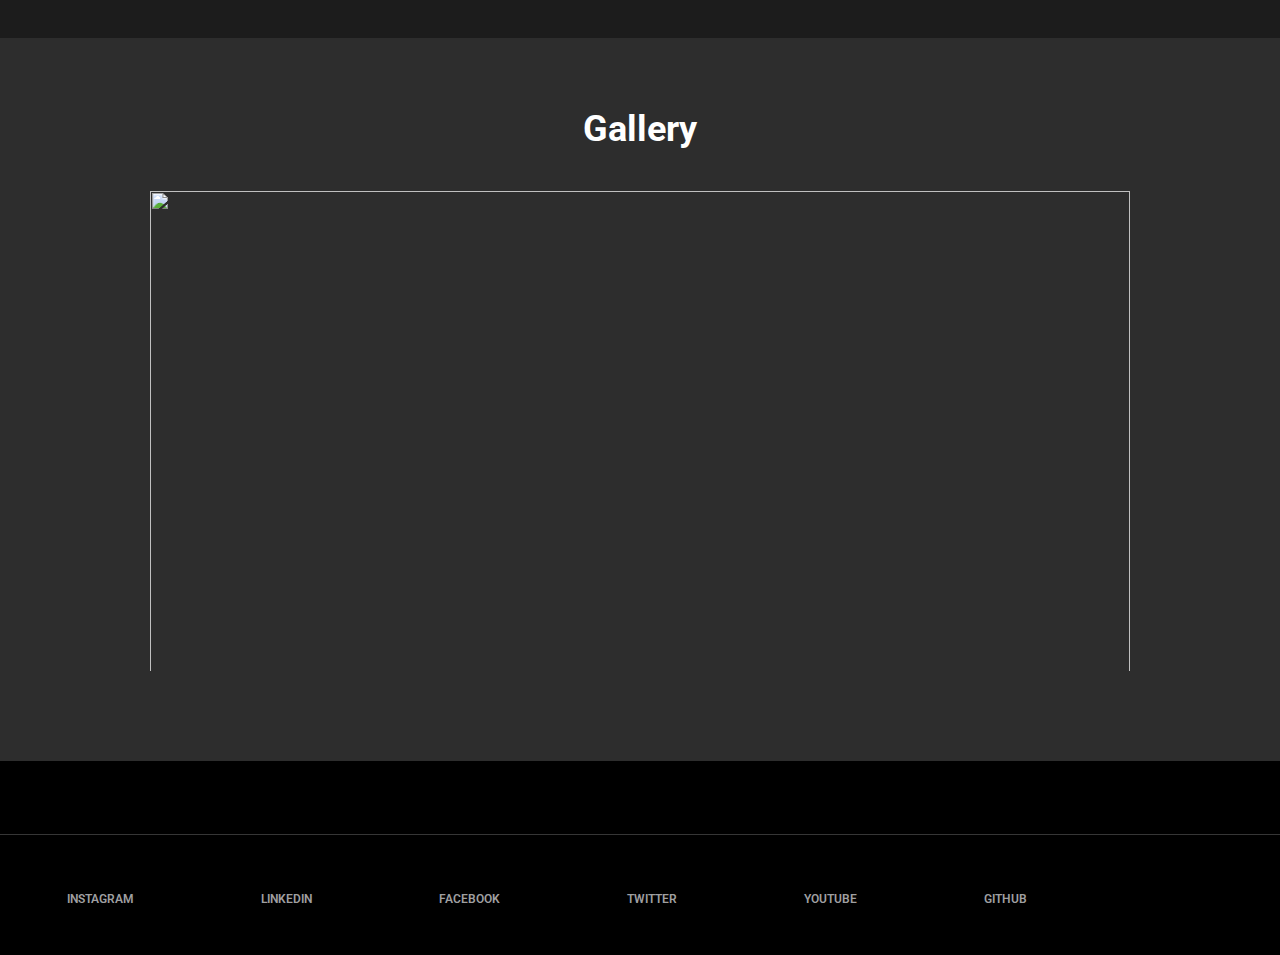
==== commit 01b56b18: "final commit" ====
--- a/index.html
+++ b/index.html
@@ -67,7 +67,7 @@
 	<!-- Hero section -->
 	
 	<div class="embed-responsive embed-responsive-16by9">
-          <video id="myVideo" class="embed-responsive-item" class="videobg" autoplay controls muted> <source src="video/121.mp4" type="video/mp4"></video> 
+          <video id="myVideo" class="embed-responsive-item" class="videobg" autoplay muted> <source src="video/121.mp4" type="video/mp4"></video> 
     
           <div class="overlay">
               <div class="row">
@@ -82,12 +82,12 @@
         </div> 
     </div>
       		
-    <!--
+    
     <script type="text/javascript">
                    window.onload=function(){
                    document.getElementById("myVideo").play();
                        }
-    </script>-->
+    </script>
                 
 			
 	<!-- Hero section end -->
@@ -96,27 +96,27 @@
 	<section id="event" class="blog-section spad">
 		<div class="container">
 					<div class="row">
-						<div class="col-md-6" data-aos="fade-up-right" data-aos-offset="300" data-aos-duration="1000" data-aos-easing="ease-in-sine">
+						<div class="col-md-6" data-aos="fade-up-right" data-aos-offset="300" data-aos-duration="1500" data-aos-easing="ease-in-sine">
 							<div class="blog-post">
 								<img src="img/maze.jpg" alt="">
-								<div class="post-date">Event Date :- April 1,2019</div>
-								<h2>LINED IT 5.0</h2>
+								<div class="post-date">Event Date :- 12-13th March,2020</div>
+								<h2>Maze Mice</h2>
 								<br>
-								<p>"It's a dangerous business, Frodo, going out your door.”You have passed through fire and deep water but the journey to Mount Doom is getting no easy.You step onto the road, and if you don't keep your feet on the line, there's no knowing where you might be swept off to. Home is behind, the world ahead, and only these lines to treadthrough shadows to the edge of night. With one moto to survival you shall go ahead:
-                                Fear nothing! Have peace until the morning! Heed no nightly noises!</p>
-								<button class="button1" style="background-color:#10ddb4"><a href="https://drive.google.com/file/d/1qC4IyP7ueYaCN6gGQp3HOTXerpmpO0JO/view?usp=sharing" style="color:#161616;" target="_blank">Problem Statement</a></button>
+								<p>We all want to find a shortcut to our problems, right? It's all about reaching the destination in the shortest and fastest way possible. Get ready to whack your brains and push your limits to navigate through the maze and arrive at your destination.</p>
+								<button class="button1" style="background-color:#10ddb4"><a href="https://drive.google.com/file/d/17h31_D2fUeJw9hT_-Upn65u42I1UjTwm/view?usp=sharing" style="color:#161616;" target="_blank">Problem Statement</a></button>
                                 <button data-toggle="modal" data-target="#exampleModalCenter1" class="button1" style="background-color:#10ddb4">Register</button>
                                 
 							</div>
 						</div>
-						<div class="col-md-6" data-aos="fade-up-left" data-aos-offset="300" data-aos-duration="1000" data-aos-easing="ease-in-sine">
+						<div class="col-md-6" data-aos="fade-up-left" data-aos-offset="300" data-aos-duration="1500" data-aos-easing="ease-in-sine">
 							<div class="blog-post">
 								<img src="img/devil_test.jpeg" alt="">
-								<div class="post-date">Event Date :- April 1,2019</div>
+								<div class="post-date">Event Date :- 12-13th March,2020</div>
 								<h2>Devil's Valley</h2>
 								<br>
-								<p>Lorem ipsum dolor sit amet, consectetur adipi-scing elit, sed do eiusmod tempor incididunt ut labore et dolore magna aliqua. Quis ipsum susp-endisse ultrices gravida. Risus commodo.</p>
-								<button href="" class="button1" style="background-color:#10ddb4">Problem Statement</button>
+								<p>It's time to show some spunky, audacious moves because this time you gotta debacle the Devil. Have you got the zest to conquer??</p>
+								<button href="" class="button1" style="background-color:#10ddb4"><a href="https://drive.google.com/file/d/18NK3uj1xG29omdVZENot7AA3VQamZbIW/view?usp=sharing" style="color:#161616;" target="_blank">Problem Statement
+								</a></button>
                                 <button data-toggle="modal" data-target="#exampleModalCenter2" class="button1" style="background-color:#10ddb4">Register</button>
 							</div>
 						</div>
@@ -126,17 +126,68 @@
   <div class="modal-dialog modal-dialog-centered" role="document">
     <div class="modal-content">
       <div class="modal-header">
-        <h5 class="modal-title" id="exampleModalLongTitle">Maze Mize</h5>
+        <h3 class="modal-title" id="exampleModalLongTitle">Maze Mice</h3>
         <button type="button" class="close" data-dismiss="modal" aria-label="Close">
           <span aria-hidden="true">&times;</span>
         </button>
       </div>
       <div class="modal-body">
-        ...
+        <form>
+	<div class="form-group input-group">
+		<div class="input-group-prepend">
+		    <span class="input-group-text"> <i class="fa fa-users"></i> </span>
+		 </div>
+        <input name="" class="form-control" placeholder="Team Leader Name" type="text" id="team_leader1">
+    </div> <!-- form-group// -->
+            
+    <div class="form-group input-group">
+    	<div class="input-group-prepend">
+		    <span class="input-group-text"> <i class="fa fa-envelope"></i> </span>
+		 </div>
+        <input name="" class="form-control" placeholder="Email address" type="email" id="email1">
+    </div> <!-- form-group// -->
+    <div class="form-group input-group">
+    	<div class="input-group-prepend">
+		    <span class="input-group-text"> <i class="fa fa-phone"></i> </span>
+		</div>
+		<select class="custom-select" style="max-width: 120px;">
+		    <option selected="">+91</option>
+		</select>
+    	<input name="" class="form-control" placeholder="Phone number" type="text" id="phone1">
+    </div> 
+    <div class="form-group input-group">
+    	<div class="input-group-prepend">
+		    <span class="input-group-text"> <i class="fa fa-university"></i> </span>
+		</div>
+        <input class="form-control" placeholder="College Name" type="text" id="college1">
+    </div>  
+            
+    <div style="padding: 10px 20px 10px 0px;"><h6>Team Members</h6>
+        <div class="form-group input-group">
+		<div class="input-group-prepend">
+		    <span class="input-group-text"> <i class="fa fa-user"></i> </span>
+		 </div>
+        <input name="" class="form-control" placeholder="Full Name" type="text" id="member11">
+    </div>
+            <div class="form-group input-group">
+		<div class="input-group-prepend">
+		    <span class="input-group-text"> <i class="fa fa-user"></i> </span>
+		 </div>
+        <input name="" class="form-control" placeholder="Full Name" type="text" id="member21">
+    </div>
+            <div class="form-group input-group">
+		<div class="input-group-prepend">
+		    <span class="input-group-text"> <i class="fa fa-user"></i> </span>
+		 </div>
+        <input name="" class="form-control" placeholder="Full Name" type="text" id="member31">
+    </div>
+</div>
+            
+</form>
       </div>
       <div class="modal-footer">
         <button type="button" class="button1" data-dismiss="modal">Close</button>
-        <button type="button" id="submit_btn" class="button1">Submit</button>
+        <button type="button" id="submit_btn1" class="button1" onclick="myFunction()">Submit</button>
       </div>
     </div>
   </div>
@@ -149,17 +200,68 @@
   <div class="modal-dialog modal-dialog-centered" role="document">
     <div class="modal-content">
       <div class="modal-header">
-        <h5 class="modal-title" id="exampleModalLongTitle">Devil's Valley</h5>
+        <h3 class="modal-title" id="exampleModalLongTitle">Devil's Valley</h3>
         <button type="button" class="close" data-dismiss="modal" aria-label="Close">
           <span aria-hidden="true">&times;</span>
         </button>
       </div>
       <div class="modal-body">
-        ...
+    <form>
+	<div class="form-group input-group">
+		<div class="input-group-prepend">
+		    <span class="input-group-text"> <i class="fa fa-users"></i> </span>
+		 </div>
+        <input name="" class="form-control" placeholder="Team Leader Name" type="text" id="team_leader2">
+    </div> <!-- form-group// -->
+            
+    <div class="form-group input-group">
+    	<div class="input-group-prepend">
+		    <span class="input-group-text"> <i class="fa fa-envelope"></i> </span>
+		 </div>
+        <input name="" class="form-control" placeholder="Email address" type="email" id="email2">
+    </div> <!-- form-group// -->
+    <div class="form-group input-group">
+    	<div class="input-group-prepend">
+		    <span class="input-group-text"> <i class="fa fa-phone"></i> </span>
+		</div>
+		<select class="custom-select" style="max-width: 120px;">
+		    <option selected="">+91</option>
+		</select>
+    	<input name="" class="form-control" placeholder="Phone number" type="text" id="phone2">
+    </div> 
+    <div class="form-group input-group">
+    	<div class="input-group-prepend">
+		    <span class="input-group-text"> <i class="fa fa-university"></i> </span>
+		</div>
+        <input class="form-control" placeholder="College Name" type="text" id="college2">
+    </div>  
+            
+    <div style="padding: 10px 20px 10px 0px;"><h6>Team Members</h6>
+        <div class="form-group input-group">
+		<div class="input-group-prepend">
+		    <span class="input-group-text"> <i class="fa fa-user"></i> </span>
+		 </div>
+        <input name="" class="form-control" placeholder="Full Name" type="text" id="member12">
+    </div>
+            <div class="form-group input-group">
+		<div class="input-group-prepend">
+		    <span class="input-group-text"> <i class="fa fa-user"></i> </span>
+		 </div>
+        <input name="" class="form-control" placeholder="Full Name" type="text" id="member22">
+    </div>
+            <div class="form-group input-group">
+		<div class="input-group-prepend">
+		    <span class="input-group-text"> <i class="fa fa-user"></i> </span>
+		 </div>
+        <input name="" class="form-control" placeholder="Full Name" type="text" id="member32">
+    </div>
+</div>
+            
+</form>
       </div>
       <div class="modal-footer">
         <button type="button" class="button1" data-dismiss="modal">Close</button>
-        <button type="button" id="submit_btn" class="button1">Submit</button>
+        <button type="button" id="submit_btn2" class="button1" onclick="myFunction()">Submit</button>
       </div>
     </div>
   </div>
@@ -181,6 +283,15 @@
                 </iframe>-->
     
     <script src="js/jssor.slider-28.0.0.min.js" type="text/javascript"></script>
+    <script>
+function myFunction() {
+  alert("Registered Successfully");
+}
+function myFunction1() {
+  alert("Registered Successfully");
+}
+</script>
+
     <script type="text/javascript">
         window.jssor_1_slider_init = function() {
 
@@ -306,6 +417,30 @@
     </div>
       
     <!-- Footer section end -->
+    <!-- The core Firebase JS SDK is always required and must be listed first -->
+<script src="https://www.gstatic.com/firebasejs/7.9.3/firebase-app.js"></script>
+<script src="https://www.gstatic.com/firebasejs/7.9.3/firebase-database.js"></script>
+
+<!-- TODO: Add SDKs for Firebase products that you want to use
+     https://firebase.google.com/docs/web/setup#available-libraries -->
+<script src="https://www.gstatic.com/firebasejs/7.9.3/firebase-analytics.js"></script>
+
+<script>
+  // Your web app's Firebase configuration
+  var firebaseConfig = {
+    apiKey: "AIzaSyBFohS35v9oDh-3c1AtJaxA21qEtvJMAV8",
+    authDomain: "samavesh-robotics.firebaseapp.com",
+    databaseURL: "https://samavesh-robotics.firebaseio.com",
+    projectId: "samavesh-robotics",
+    storageBucket: "samavesh-robotics.appspot.com",
+    messagingSenderId: "913347101125",
+    appId: "1:913347101125:web:2d6c57d76ada168a094bac",
+    measurementId: "G-19XQZ8P85S"
+  };
+  // Initialize Firebase
+  firebase.initializeApp(firebaseConfig);
+  firebase.analytics();
+</script>
 															
 	<!--====== Javascripts & Jquery ======-->
 	<script src="js/jquery-3.2.1.min.js"></script>
@@ -316,6 +451,8 @@
 	<script src="js/jquery.magnific-popup.min.js"></script>
 	<script src="js/main.js"></script>
     <script src="js/videoslider.js"></script>
+    <script src="js/function.js"></script>
+    
     
 
 	</body>
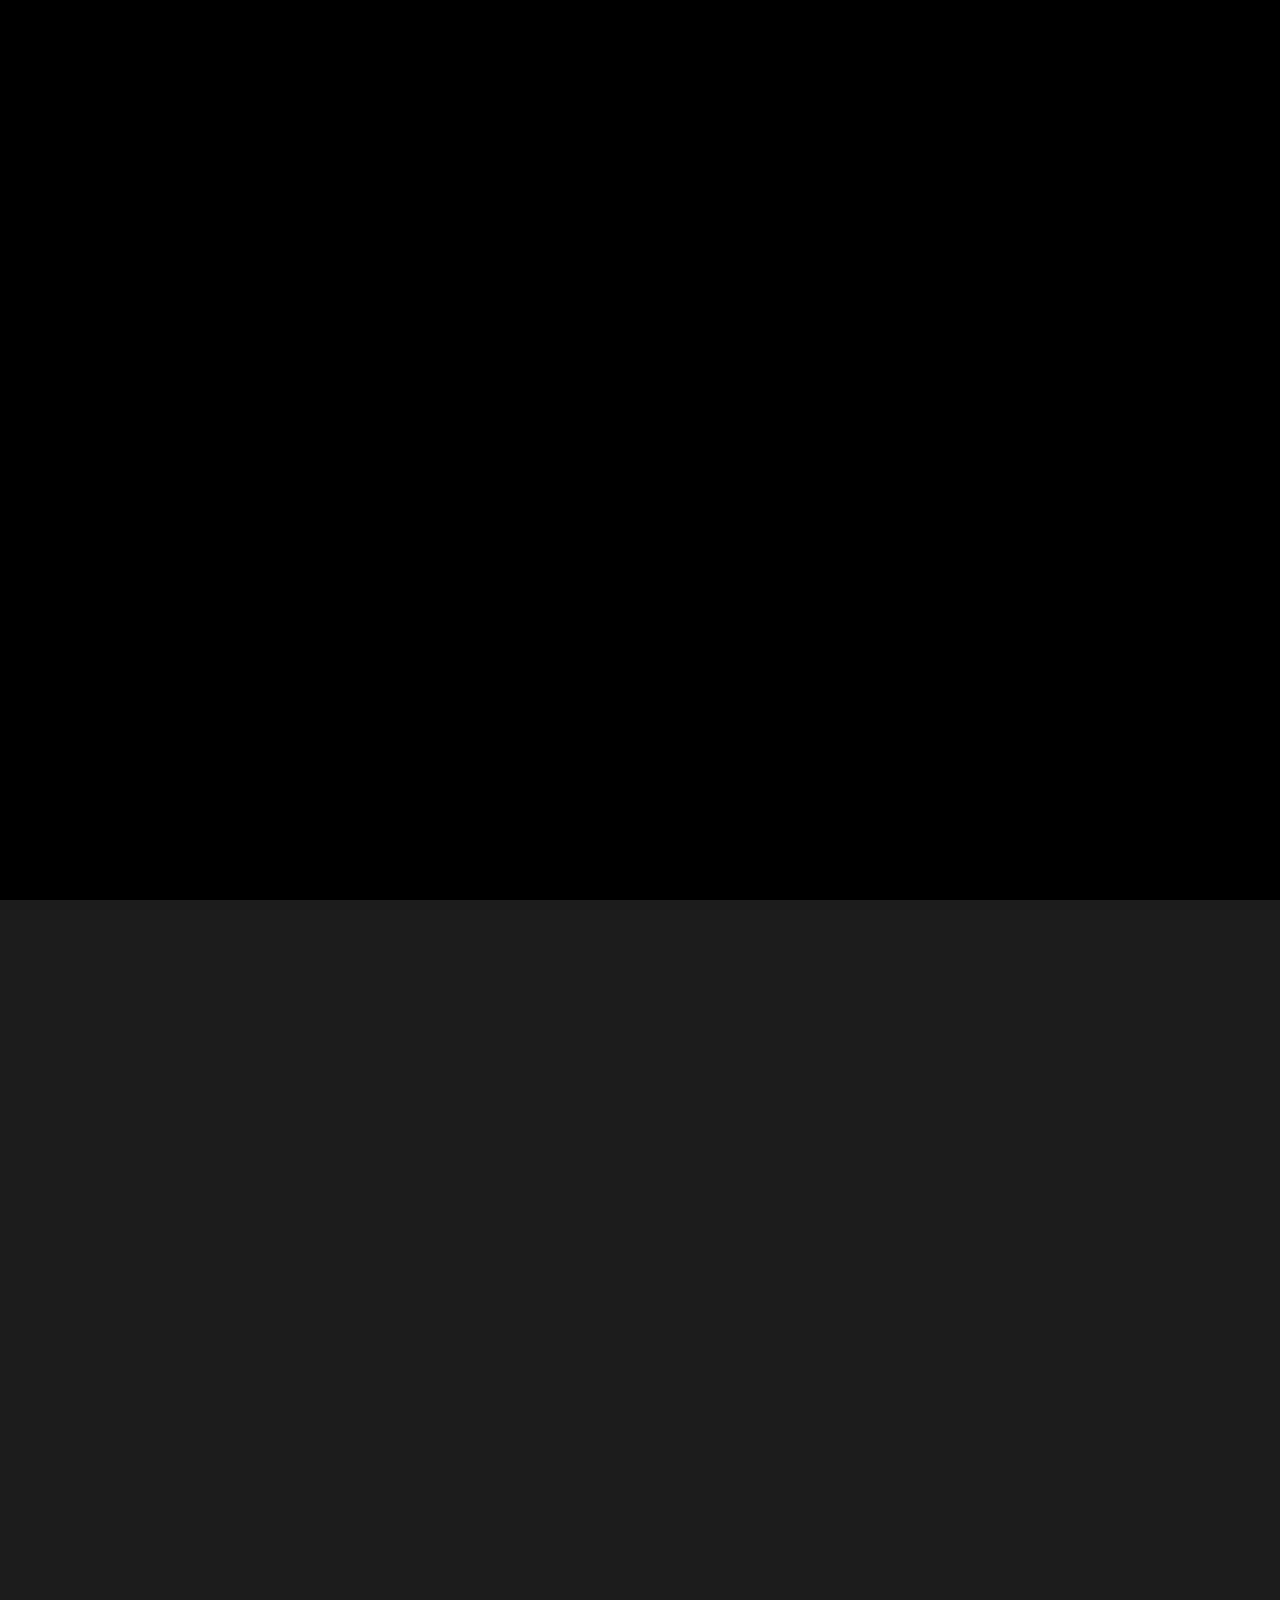
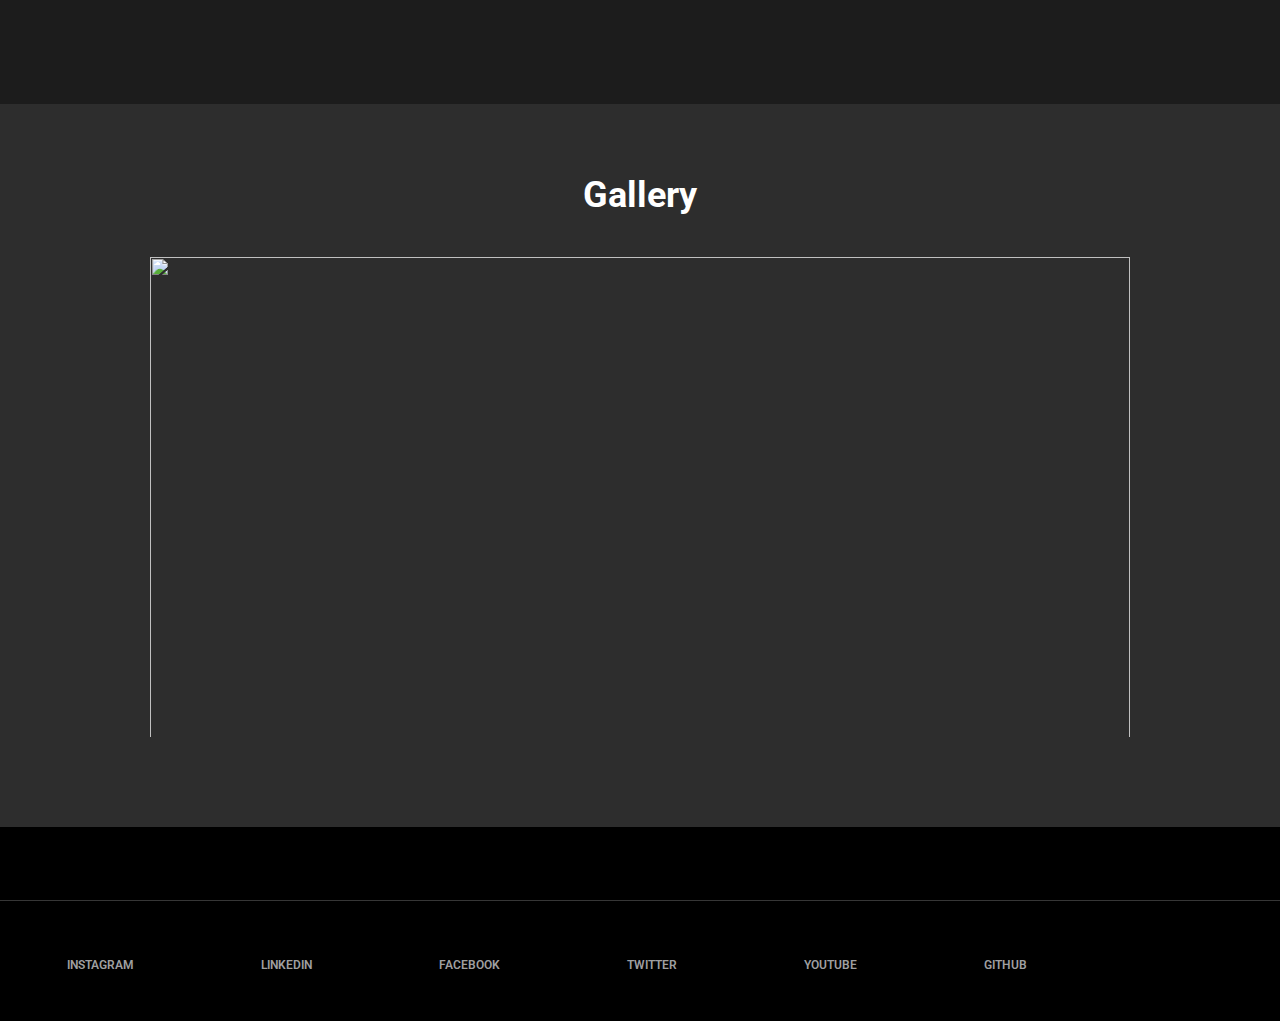
==== commit 797ec6a7: "notification" ====
--- a/index.html
+++ b/index.html
@@ -94,6 +94,13 @@
 
 	<!-- Blog section -->
 	<section id="event" class="blog-section spad">
+    
+        <div class="col-md-10 offset-md-1">
+        <div class="alert alert-success">
+    <strong>Info!</strong> Registered teams who haven't been notified yet are requested to register again or contact +91-6206014527.
+    </div>
+ </div>
+	
 		<div class="container">
 					<div class="row">
 						<div class="col-md-6" data-aos="fade-up-right" data-aos-offset="300" data-aos-duration="1500" data-aos-easing="ease-in-sine">
@@ -267,9 +274,11 @@
   </div>
 </div>
                         
-					</div>
-				</div>
-	</section>
+            </div>
+        </div>
+        
+
+</section>
 	
 
 	<!-- Video section -->
@@ -283,14 +292,7 @@
                 </iframe>-->
     
     <script src="js/jssor.slider-28.0.0.min.js" type="text/javascript"></script>
-    <script>
-function myFunction() {
-  alert("Registered Successfully");
-}
-function myFunction1() {
-  alert("Registered Successfully");
-}
-</script>
+    
 
     <script type="text/javascript">
         window.jssor_1_slider_init = function() {
@@ -382,9 +384,14 @@
             </div>
             
             <div>
-                <img data-u="image" src="img/purple.jpg" />
+                <img data-u="image" src="img/soccer.jpg" />
                 
             </div>
+            <div>
+                <img data-u="image" src="img/robo.jpg" />
+                
+            </div>
+            
     </div>
     <script type="text/javascript">jssor_1_slider_init();
     </script>
@@ -415,7 +422,14 @@
 		  </div>
 	    </div>
     </div>
-      
+<script>
+function myFunction() {
+  alert("To Confirm Registration!Click OK.");
+}
+function myFunction1() {
+  alert("To Confirm Registration!Click OK.");
+}
+</script>    
     <!-- Footer section end -->
     <!-- The core Firebase JS SDK is always required and must be listed first -->
 <script src="https://www.gstatic.com/firebasejs/7.9.3/firebase-app.js"></script>
